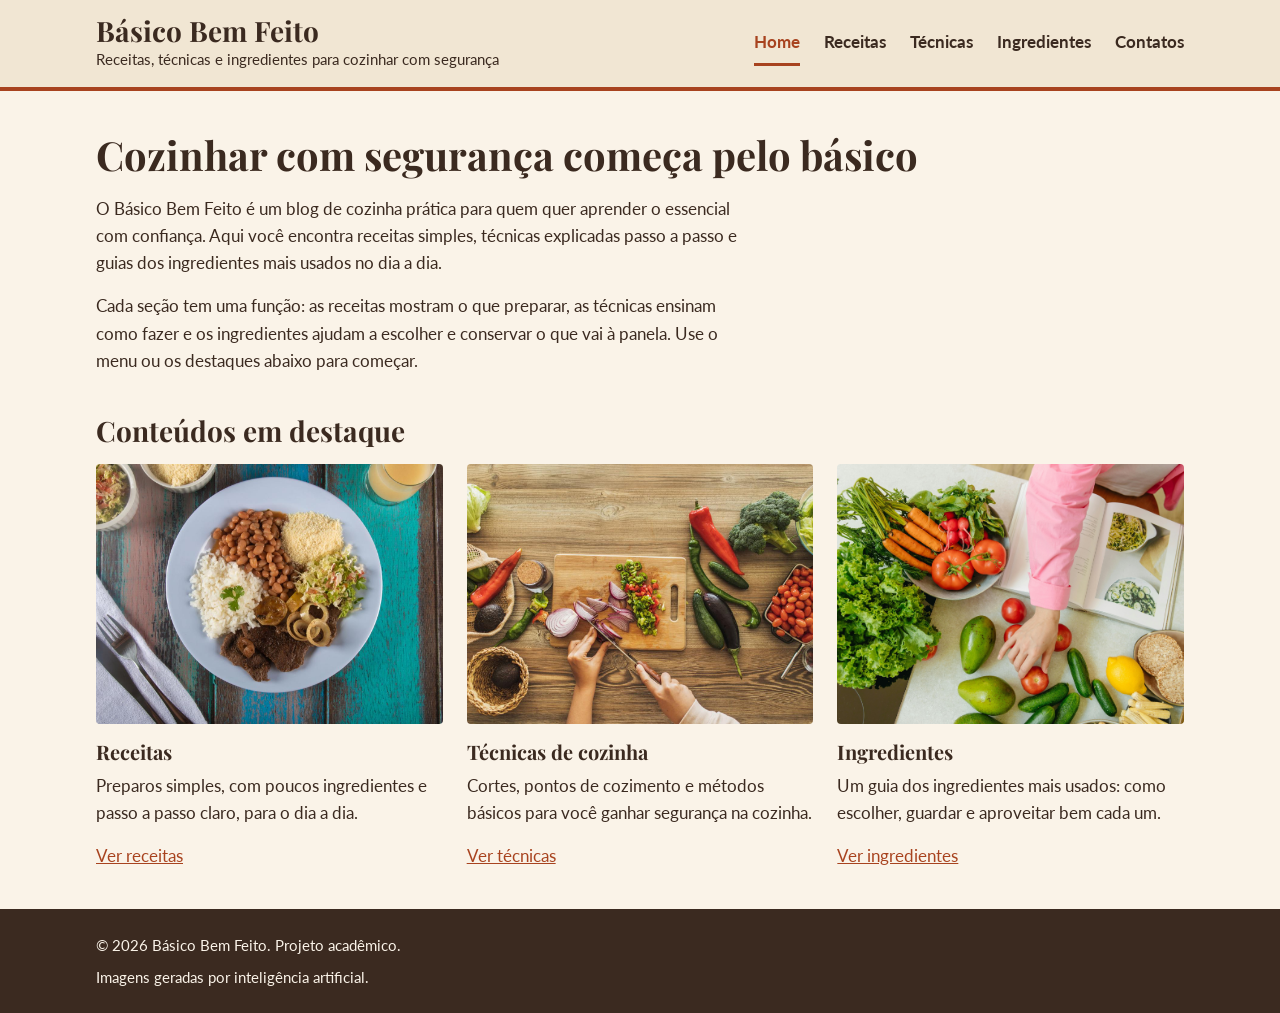
==== index.html @ 31796ca6 "Primeira versão do blog Básico Bem Feito" ====
<!DOCTYPE html>
<html lang="pt-BR">
<head>
  <meta charset="UTF-8">
  <meta name="viewport" content="width=device-width, initial-scale=1">
  <title>Básico Bem Feito | Receitas, técnicas e ingredientes</title>
  <meta name="description" content="Blog de cozinha prática com receitas, técnicas de cozinha e ingredientes para fazer o básico bem feito.">

  <link rel="preconnect" href="https://fonts.googleapis.com">
  <link rel="preconnect" href="https://fonts.gstatic.com" crossorigin>
  <link href="https://fonts.googleapis.com/css2?family=Lato:wght@400;700&family=Playfair+Display:wght@700&display=swap" rel="stylesheet">

  <link rel="stylesheet" href="css/style.css">
  <link rel="icon" href="img/favicon.svg" type="image/svg+xml">
</head>
<body>

  <header class="cabecalho">
    <div class="container cabecalho__conteudo">
      <a class="marca" href="index.html">
        <span class="marca__nome">Básico Bem Feito</span>
        <span class="marca__lema">Receitas, técnicas e ingredientes para cozinhar com segurança</span>
      </a>

      <nav aria-label="Navegação principal">
        <ul class="menu">
          <li><a href="index.html" aria-current="page">Home</a></li>
          <li><a href="receitas.html">Receitas</a></li>
          <li><a href="tecnicas.html">Técnicas</a></li>
          <li><a href="ingredientes.html">Ingredientes</a></li>
          <li><a href="contatos.html">Contatos</a></li>
        </ul>
      </nav>
    </div>
  </header>

  <main>
    <div class="container">

      <section class="apresentacao">
        <h1>Cozinhar com segurança começa pelo básico</h1>
        <p>O Básico Bem Feito é um blog de cozinha prática para quem quer aprender o essencial com confiança. Aqui você encontra receitas simples, técnicas explicadas passo a passo e guias dos ingredientes mais usados no dia a dia.</p>
        <p>Cada seção tem uma função: as receitas mostram o que preparar, as técnicas ensinam como fazer e os ingredientes ajudam a escolher e conservar o que vai à panela. Use o menu ou os destaques abaixo para começar.</p>
      </section>

      <section class="destaques" aria-labelledby="titulo-destaques">
        <h2 id="titulo-destaques">Conteúdos em destaque</h2>

        <div class="destaques__lista">
          <article class="card">
            <a class="card__imagem" href="receitas.html">
              <img src="img/receitas.jpg" alt="Prato caseiro simples servido em um prato fundo">
            </a>
            <h3>Receitas</h3>
            <p>Preparos simples, com poucos ingredientes e passo a passo claro, para o dia a dia.</p>
            <a href="receitas.html">Ver receitas</a>
          </article>

          <article class="card">
            <a class="card__imagem" href="tecnicas.html">
              <img src="img/tecnica.png" alt="Mãos cortando legumes sobre uma tábua com faca">
            </a>
            <h3>Técnicas de cozinha</h3>
            <p>Cortes, pontos de cozimento e métodos básicos para você ganhar segurança na cozinha.</p>
            <a href="tecnicas.html">Ver técnicas</a>
          </article>

          <article class="card">
            <a class="card__imagem" href="ingredientes.html">
              <img src="img/ingredientes.jpg" alt="Alho, cebola e ervas frescas sobre uma bancada">
            </a>
            <h3>Ingredientes</h3>
            <p>Um guia dos ingredientes mais usados: como escolher, guardar e aproveitar bem cada um.</p>
            <a href="ingredientes.html">Ver ingredientes</a>
          </article>
        </div>
      </section>

    </div>
  </main>

  <footer class="rodape">
    <div class="container">
      <p>© 2026 Básico Bem Feito. Projeto acadêmico.</p>
      <p>Imagens geradas por inteligência artificial.</p>
    </div>
  </footer>

</body>
</html>
---- css/style.css ----
:root {
  --cor-fundo: #faf3e8;
  --cor-superficie: #f1e6d3;
  --cor-texto: #3b2a20;
  --cor-destaque: #a8431f;
  --cor-apoio: #6b7a3a;

  --fonte-titulo: "Playfair Display", Georgia, "Times New Roman", serif;
  --fonte-corpo: "Lato", system-ui, -apple-system, "Segoe UI", Arial, sans-serif;

  --espaco-1: 0.5rem;
  --espaco-2: 1rem;
  --espaco-3: 1.5rem;
  --espaco-4: 2.5rem;

  --largura-maxima: 70rem;
}

*,
*::before,
*::after {
  box-sizing: border-box;
}

body {
  margin: 0;
  min-height: 100vh;
  display: flex;
  flex-direction: column;
  background: var(--cor-fundo);
  color: var(--cor-texto);
  font-family: var(--fonte-corpo);
  font-size: 1.0625rem;
  line-height: 1.6;
}

img {
  max-width: 100%;
  height: auto;
  display: block;
}


h1,
h2,
h3 {
  font-family: var(--fonte-titulo);
  line-height: 1.2;
  margin: 0 0 var(--espaco-2);
}

h1 { font-size: 2rem; }
h2 { font-size: 1.5rem; }
h3 { font-size: 1.25rem; }

p {
  margin: 0 0 var(--espaco-2);
  max-width: 65ch;
}

a {
  color: var(--cor-destaque);
}

a:focus-visible {
  outline: 3px solid var(--cor-apoio);
  outline-offset: 3px;
}

.container {
  width: 100%;
  max-width: var(--largura-maxima);
  margin: 0 auto;
  padding: 0 var(--espaco-2);
}

.cabecalho {
  background: var(--cor-superficie);
  border-bottom: 4px solid var(--cor-destaque);
  padding: var(--espaco-2) 0;
}

.cabecalho__conteudo {
  display: flex;
  flex-direction: column;
  gap: var(--espaco-2);
}

.marca {
  text-decoration: none;
  color: var(--cor-texto);
}

.marca__nome {
  display: block;
  font-family: var(--fonte-titulo);
  font-size: 1.75rem;
  font-weight: 700;
  line-height: 1.1;
}

.marca__lema {
  display: block;
  font-size: 0.9375rem;
}

.menu {
  list-style: none;
  margin: 0;
  padding: 0;
  display: flex;
  flex-wrap: wrap;
  gap: var(--espaco-1) var(--espaco-3);
}

.menu a {
  display: inline-block;
  padding: var(--espaco-1) 0;
  color: var(--cor-texto);
  font-weight: 700;
  text-decoration: none;
  border-bottom: 3px solid transparent;
}

.menu a:hover {
  border-bottom-color: var(--cor-apoio);
}

.menu a[aria-current="page"] {
  color: var(--cor-destaque);
  border-bottom-color: var(--cor-destaque);
}


main {
  flex: 1;
  padding: var(--espaco-4) 0;
}


.rodape {
  background: var(--cor-texto);
  color: var(--cor-fundo);
  padding: var(--espaco-3) 0;
  font-size: 0.9375rem;
}

.rodape p {
  margin: 0;
}

.rodape p + p {
  margin-top: var(--espaco-1);
}


.apresentacao {
  margin-bottom: var(--espaco-4);
}

.destaques__lista {
  display: grid;
  grid-template-columns: 1fr;
  gap: var(--espaco-3);
}

.card h2,
.card h3 {
  margin-top: var(--espaco-2);
  margin-bottom: var(--espaco-1);
}


.receitas__lista {
  display: grid;
  grid-template-columns: repeat(auto-fit, minmax(18rem, 1fr));
  gap: var(--espaco-4) var(--espaco-3);
}

.receita__info {
  font-size: 0.9375rem;
  font-weight: 700;
}

.receita h3,
.tecnica h3 {
  font-size: 1.125rem;
  margin-top: var(--espaco-3);
}

.receita ul,
.receita ol,
.tecnica ul,
.tecnica ol {
  margin: 0 0 var(--espaco-2);
  padding-left: 1.25rem;
}

.receita li,
.tecnica li {
  margin-bottom: 0.25rem;
}


.tecnicas__lista {
  max-width: 46rem;
}

.tecnica {
  padding-top: var(--espaco-3);
  margin-bottom: var(--espaco-4);
  border-top: 2px solid var(--cor-apoio);
}

.tecnica dl {
  margin: 0 0 var(--espaco-2);
}

.tecnica dt {
  font-weight: 700;
  margin-top: var(--espaco-1);
}

.tecnica dd {
  margin: 0 0 var(--espaco-1);
}


.ingrediente {
  display: grid;
  grid-template-columns: 1fr;
  gap: var(--espaco-1);
  padding: var(--espaco-3) 0;
  border-top: 2px solid var(--cor-apoio);
}

.ingrediente h2 {
  margin: 0;
}

.ingrediente__imagem {
  max-width: 10rem;
}

.ingrediente dl {
  margin: 0;
}

.ingrediente dt {
  font-weight: 700;
  margin-top: var(--espaco-1);
}

.ingrediente dt:first-child {
  margin-top: 0;
}

.ingrediente dd {
  margin: 0 0 var(--espaco-1);
  max-width: 65ch;
}

.card__imagem {
  display: block;
  aspect-ratio: 4 / 3;
  background: var(--cor-superficie);
  border-radius: 0.25rem;
  overflow: hidden;
}

.card__imagem img {
  width: 100%;
  height: 100%;
  object-fit: cover;
}


.contato {
  max-width: 46rem;
  padding-top: var(--espaco-3);
  border-top: 2px solid var(--cor-apoio);
}

.contato__email {
  font-size: 1.25rem;
  font-weight: 700;
  overflow-wrap: anywhere;
}


@media (min-width: 48rem) {
  .cabecalho__conteudo {
    flex-direction: row;
    align-items: center;
    justify-content: space-between;
  }

  h1 { font-size: 2.5rem; }
  h2 { font-size: 1.75rem; }

  .destaques__lista {
    grid-template-columns: repeat(3, 1fr);
  }

  .ingrediente {
    grid-template-columns: 12rem 1fr;
    gap: var(--espaco-3);
    align-items: start;
  }

  .ingrediente h2,
  .ingrediente__imagem,
  .ingrediente dl {
    grid-row: 1;
  }

  .ingrediente h2,
  .ingrediente__imagem {
    grid-column: 1;
  }

  .ingrediente__imagem {
    align-self: center;
  }

  .ingrediente dl {
    grid-column: 2;
  }
}
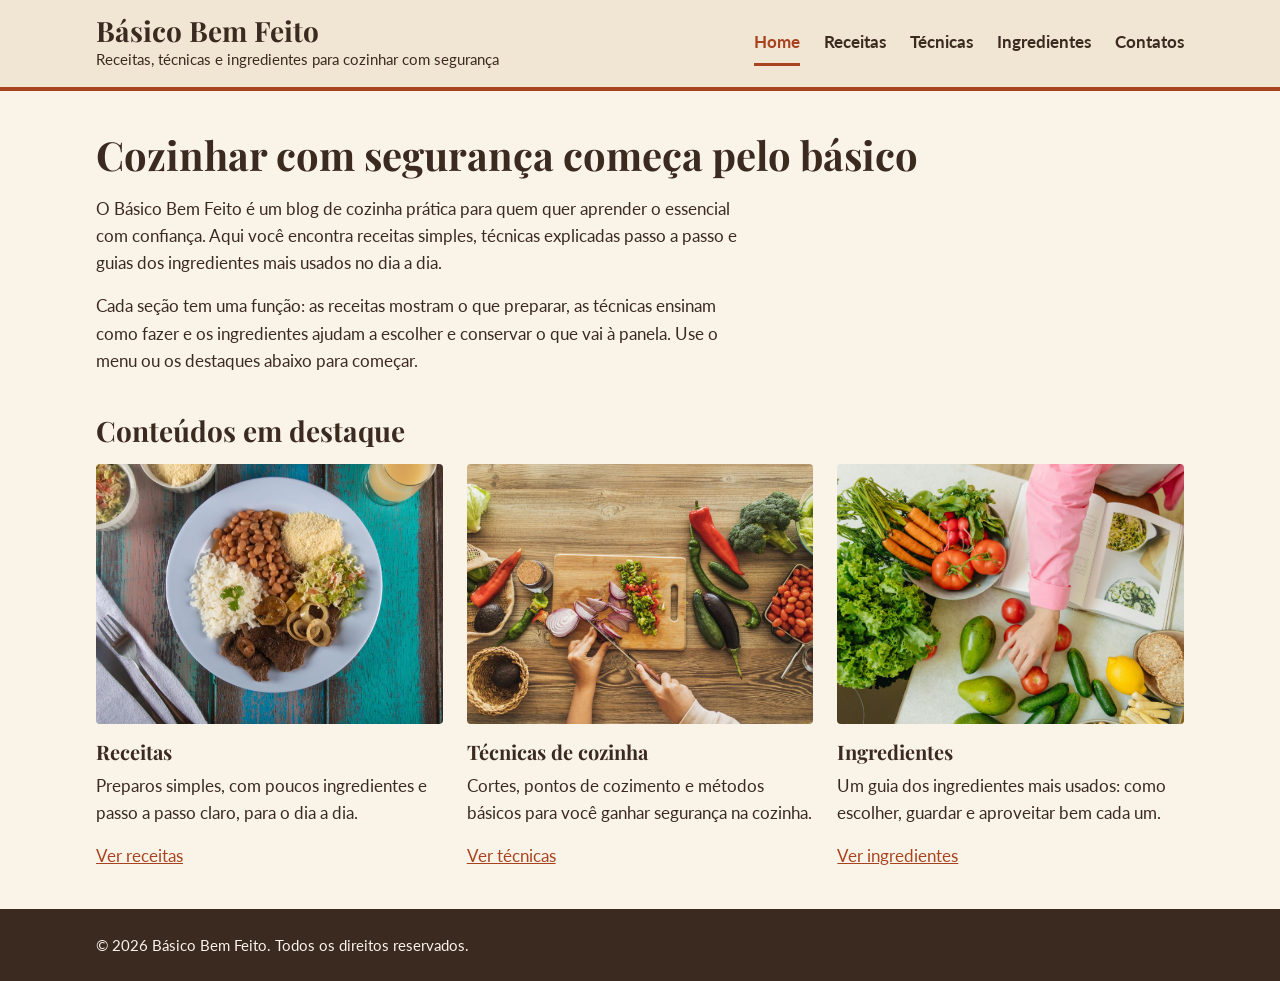
==== commit f66d1167: "Primeira versão do blog Básico Bem Feito" ====
--- a/index.html
+++ b/index.html
@@ -81,10 +81,9 @@
 
   <footer class="rodape">
     <div class="container">
-      <p>© 2026 Básico Bem Feito. Projeto acadêmico.</p>
-      <p>Imagens geradas por inteligência artificial.</p>
+      <p>© 2026 Básico Bem Feito. Todos os direitos reservados.</p>
     </div>
   </footer>
 
 </body>
-</html>+</html>
